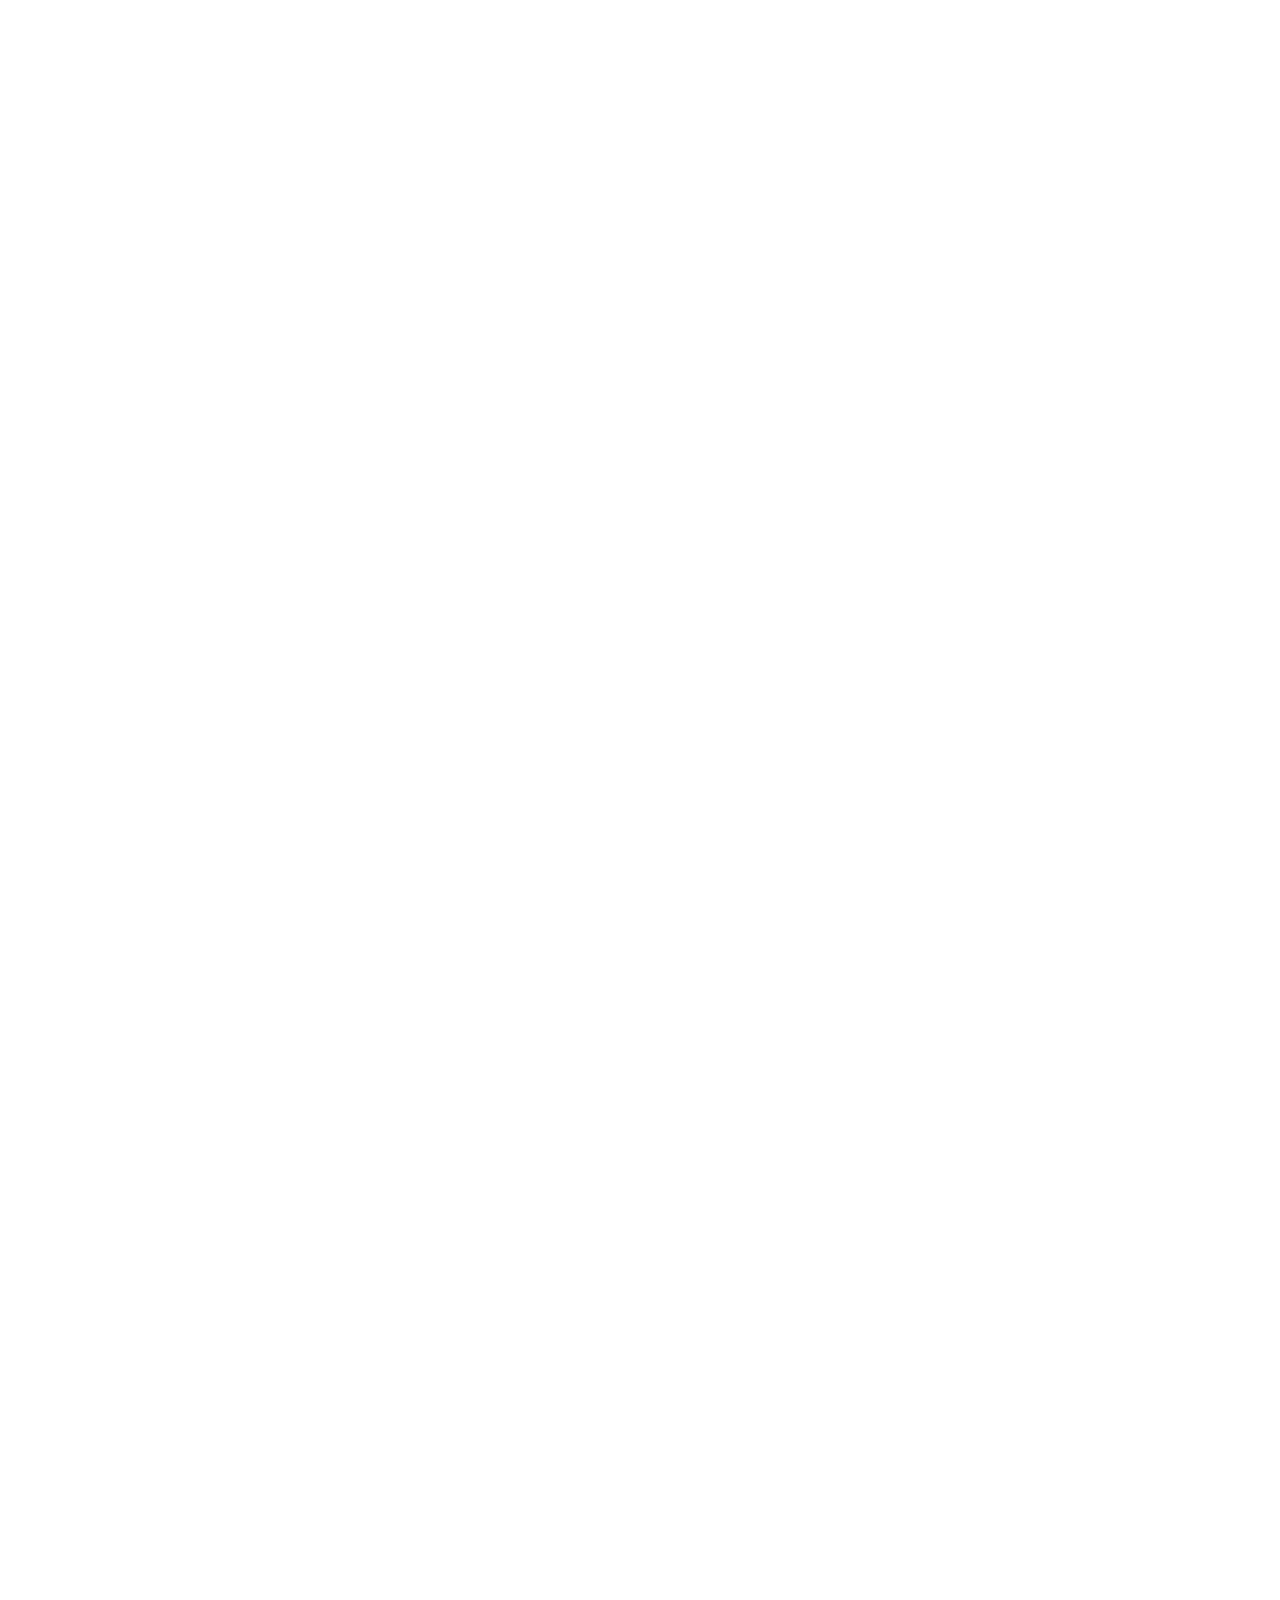
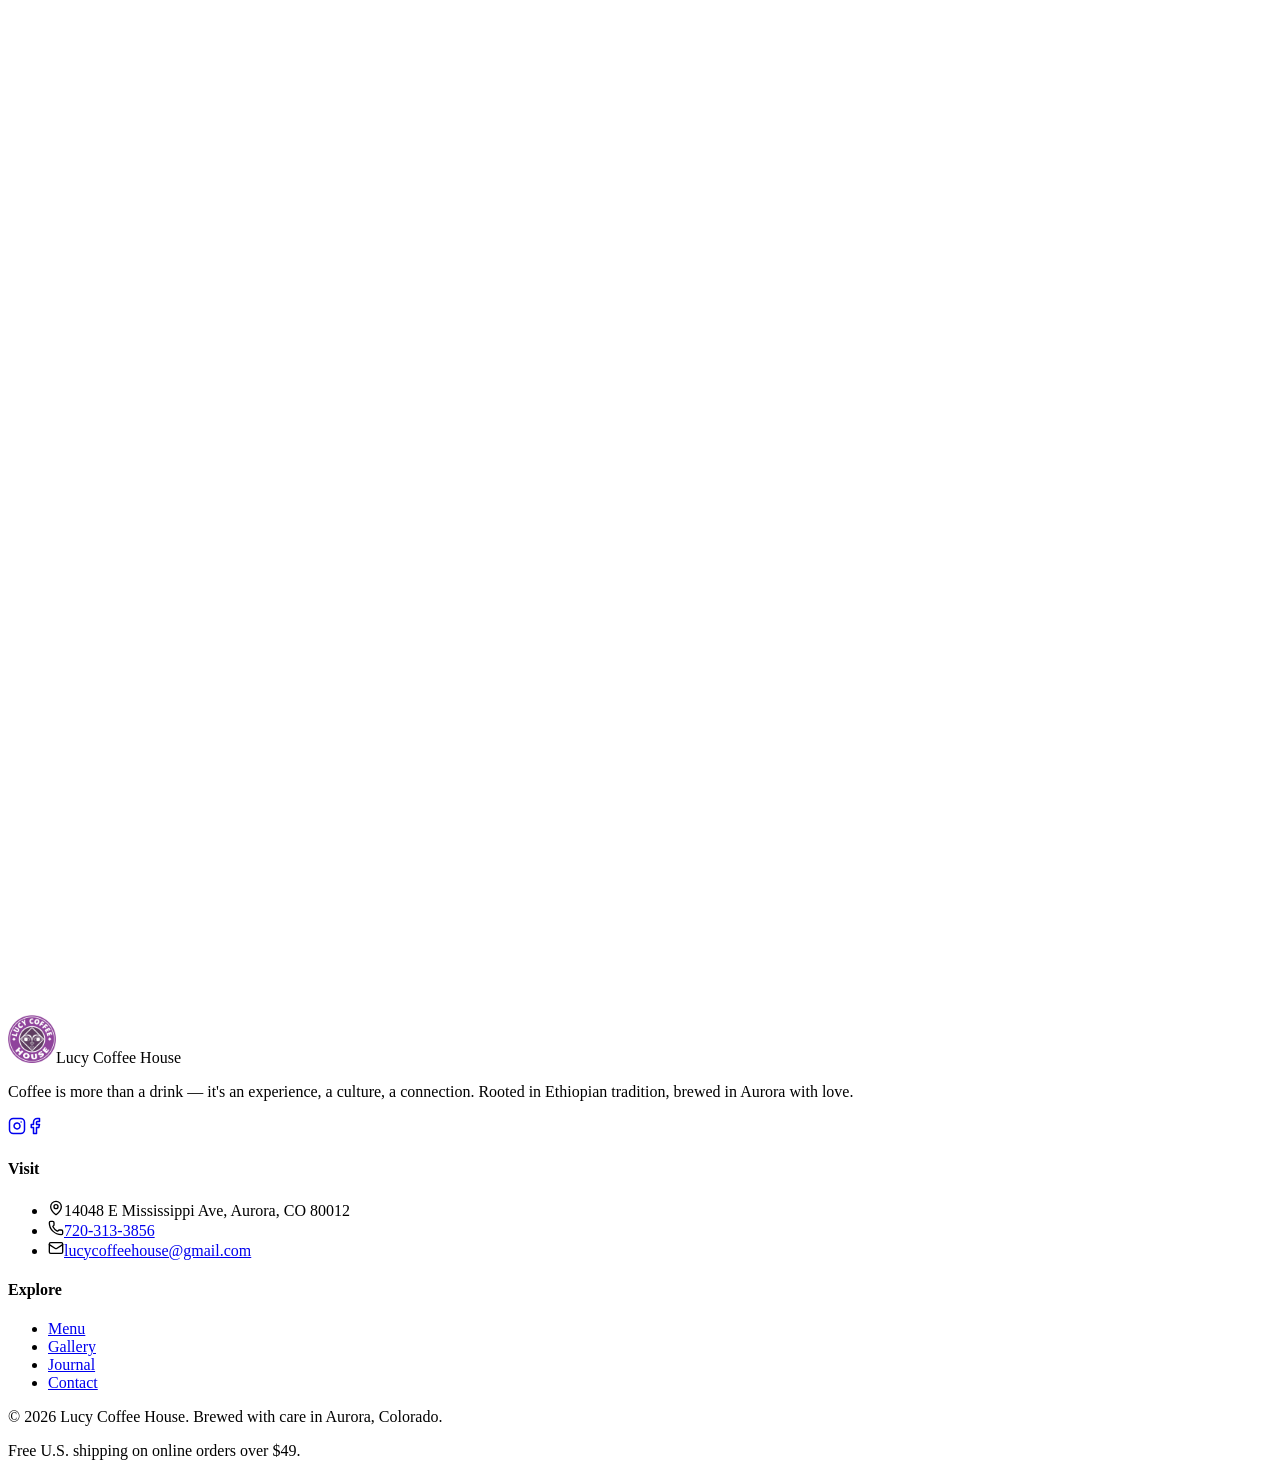
==== blog/index.html @ 86028371 "Publish preview build from site-lucy-coffee-house Co-Authored-By: Claude Opus 5.5 <noreply@anthropic" ====
<!DOCTYPE html><html lang="en"><head><meta charSet="utf-8"/><meta name="viewport" content="width=device-width, initial-scale=1"/><link rel="preload" as="image" href="/__l5e/assets-v1/2adb48ea-e403-4ed8-8b0c-f234fe75a92b/logo.png"/><link rel="stylesheet" href="/lucy-coffee-house/assets/styles-BEQIA7Vg.css" data-precedence="default"/><link rel="stylesheet" href="https://fonts.googleapis.com/css2?family=DM+Sans:opsz,wght@9..40,400;9..40,500;9..40,600;9..40,700&amp;family=Playfair+Display:ital,wght@0,400..800;1,400..800&amp;display=swap" data-precedence="default"/><title>Lucy Coffee House — Ethiopian Coffee in Aurora, Colorado</title><meta name="description" content="A cozy specialty coffee house in Aurora, CO. Ethiopian Yirgacheffe pour-overs, breakfast, brunch, and community — every visit should feel like coming home."/><meta name="author" content="Lucy Coffee House"/><meta property="og:title" content="Lucy Coffee House — Ethiopian Coffee in Aurora, Colorado"/><meta property="og:description" content="Cozy specialty coffee, Ethiopian Yirgacheffe pour-overs, and warm hospitality in Aurora, CO."/><meta property="og:type" content="website"/><meta property="og:site_name" content="Lucy Coffee House"/><meta name="twitter:card" content="summary_large_image"/><link rel="modulepreload" href="/lucy-coffee-house/assets/index-CuXTcabG.js"/><link rel="modulepreload" href="/lucy-coffee-house/assets/link-BsIXhWYS.js"/><link rel="modulepreload" href="/lucy-coffee-house/assets/blog-hy-RX69C.js"/><link rel="modulepreload" href="/lucy-coffee-house/assets/Footer-DQLb2DSF.js"/><link rel="modulepreload" href="/lucy-coffee-house/assets/arrow-up-right-0L03gIgn.js"/><link rel="modulepreload" href="/lucy-coffee-house/assets/Reveal-COaM-w7t.js"/><link rel="icon" type="image/png" href="/favicon.png"/><link rel="preconnect" href="https://fonts.googleapis.com"/><link rel="preconnect" href="https://fonts.gstatic.com" crossorigin="anonymous"/></head><body><!--$--><header class="fixed inset-x-0 top-0 z-50 transition-all duration-500 bg-transparent" style="opacity:0;transform:translateY(-30px)"><div class="mx-auto flex max-w-7xl items-center justify-between px-5 py-4 md:px-8 md:py-5"><a class="group flex items-center gap-3" href="/lucy-coffee-house/"><img src="/__l5e/assets-v1/2adb48ea-e403-4ed8-8b0c-f234fe75a92b/logo.png" alt="Lucy Coffee House" width="44" height="44" class="h-10 w-10 md:h-11 md:w-11 object-contain"/><span class="font-serif text-lg md:text-xl leading-none tracking-tight transition-colors text-cream drop-shadow-md">Lucy Coffee House</span></a><nav class="hidden md:flex items-center gap-1"><a class="relative px-4 py-2 text-sm font-medium tracking-wide transition-colors rounded-full text-cream/90 hover:text-cream" href="/lucy-coffee-house/">Home</a><a class="relative px-4 py-2 text-sm font-medium tracking-wide transition-colors rounded-full text-cream/90 hover:text-cream" href="/lucy-coffee-house/menu">Menu</a><a class="relative px-4 py-2 text-sm font-medium tracking-wide transition-colors rounded-full text-cream/90 hover:text-cream" href="/lucy-coffee-house/gallery">Gallery</a><a class="relative px-4 py-2 text-sm font-medium tracking-wide transition-colors rounded-full text-cream/90 hover:text-cream text-plum" href="/lucy-coffee-house/blog" data-status="active" aria-current="page">Journal</a><a class="relative px-4 py-2 text-sm font-medium tracking-wide transition-colors rounded-full text-cream/90 hover:text-cream" href="/lucy-coffee-house/#visit">Visit</a><a href="#visit" class="ml-2 rounded-full bg-plum px-5 py-2.5 text-sm font-semibold text-primary-foreground shadow-plum transition-all hover:-translate-y-0.5 hover:bg-plum-deep">Visit Us</a></nav><button class="md:hidden rounded-full p-2 transition-colors text-cream" aria-label="Toggle menu"><svg xmlns="http://www.w3.org/2000/svg" width="22" height="22" viewBox="0 0 24 24" fill="none" stroke="currentColor" stroke-width="2" stroke-linecap="round" stroke-linejoin="round" class="lucide lucide-menu" aria-hidden="true"><path d="M4 5h16"></path><path d="M4 12h16"></path><path d="M4 19h16"></path></svg></button></div></header><main class="bg-cream pt-32 pb-24"><section class="mx-auto max-w-4xl px-6 md:px-8 text-center"><div style="opacity:0;transform:translateY(32px)"><p class="mb-4 text-xs font-medium uppercase tracking-[0.3em] text-plum">The journal</p><h1 class="font-serif text-5xl leading-[1.05] text-espresso sm:text-6xl md:text-7xl text-balance">Stories from <em class="text-plum">the bar.</em></h1><p class="mt-6 text-lg leading-relaxed text-muted-foreground">Notes on coffee, community, and the small rituals that make a morning matter.</p></div></section><div class="mx-auto mt-16 grid max-w-6xl gap-8 px-6 md:grid-cols-2 md:px-8"><article class="group overflow-hidden rounded-2xl border border-border/60 bg-card shadow-[0_2px_20px_-8px_rgba(60,30,10,0.15)] transition-shadow hover:shadow-warm" style="opacity:0;transform:translateY(24px)"><a class="block" href="/lucy-coffee-house/blog/why-aurora-locals-love-lucy"><div class="aspect-[16/10] overflow-hidden"><img src="/__l5e/assets-v1/39ff2fa6-4627-423f-b097-451a6dfdb4ae/gallery-7.jpg" alt="" loading="lazy" class="h-full w-full object-cover transition-transform duration-[1200ms] ease-out group-hover:scale-110"/></div><div class="p-7"><div class="flex items-center gap-3 text-xs uppercase tracking-[0.2em] text-muted-foreground"><span>July 12, 2026</span><span class="h-1 w-1 rounded-full bg-plum"></span><span>4 min read</span></div><h2 class="mt-4 font-serif text-2xl text-espresso md:text-3xl">Why Aurora Locals Love Lucy Coffee House</h2><p class="mt-3 text-sm leading-relaxed text-muted-foreground">A little corner of Mississippi Avenue that somehow feels like everyone&#x27;s second home.</p><span class="mt-5 inline-flex items-center gap-1.5 text-sm font-semibold text-plum">Read the story<svg xmlns="http://www.w3.org/2000/svg" width="14" height="14" viewBox="0 0 24 24" fill="none" stroke="currentColor" stroke-width="2" stroke-linecap="round" stroke-linejoin="round" class="lucide lucide-arrow-up-right transition-transform group-hover:-translate-y-0.5 group-hover:translate-x-0.5" aria-hidden="true"><path d="M7 7h10v10"></path><path d="M7 17 17 7"></path></svg></span></div></a></article><article class="group overflow-hidden rounded-2xl border border-border/60 bg-card shadow-[0_2px_20px_-8px_rgba(60,30,10,0.15)] transition-shadow hover:shadow-warm" style="opacity:0;transform:translateY(24px)"><a class="block" href="/lucy-coffee-house/blog/ethiopian-coffee-ceremony"><div class="aspect-[16/10] overflow-hidden"><img src="/__l5e/assets-v1/59b794ac-dddf-4b2e-a414-04dd65498c3e/gallery-2.jpg" alt="" loading="lazy" class="h-full w-full object-cover transition-transform duration-[1200ms] ease-out group-hover:scale-110"/></div><div class="p-7"><div class="flex items-center gap-3 text-xs uppercase tracking-[0.2em] text-muted-foreground"><span>June 30, 2026</span><span class="h-1 w-1 rounded-full bg-plum"></span><span>6 min read</span></div><h2 class="mt-4 font-serif text-2xl text-espresso md:text-3xl">The Ethiopian Coffee Ceremony — Culture in Every Cup</h2><p class="mt-3 text-sm leading-relaxed text-muted-foreground">How a thousand-year-old ritual still shapes the way we brew, pour, and gather.</p><span class="mt-5 inline-flex items-center gap-1.5 text-sm font-semibold text-plum">Read the story<svg xmlns="http://www.w3.org/2000/svg" width="14" height="14" viewBox="0 0 24 24" fill="none" stroke="currentColor" stroke-width="2" stroke-linecap="round" stroke-linejoin="round" class="lucide lucide-arrow-up-right transition-transform group-hover:-translate-y-0.5 group-hover:translate-x-0.5" aria-hidden="true"><path d="M7 7h10v10"></path><path d="M7 17 17 7"></path></svg></span></div></a></article><article class="group overflow-hidden rounded-2xl border border-border/60 bg-card shadow-[0_2px_20px_-8px_rgba(60,30,10,0.15)] transition-shadow hover:shadow-warm" style="opacity:0;transform:translateY(24px)"><a class="block" href="/lucy-coffee-house/blog/start-your-day-right"><div class="aspect-[16/10] overflow-hidden"><img src="/__l5e/assets-v1/18a31ac7-f45b-4856-89ca-311e0027295a/gallery-4.jpg" alt="" loading="lazy" class="h-full w-full object-cover transition-transform duration-[1200ms] ease-out group-hover:scale-110"/></div><div class="p-7"><div class="flex items-center gap-3 text-xs uppercase tracking-[0.2em] text-muted-foreground"><span>June 18, 2026</span><span class="h-1 w-1 rounded-full bg-plum"></span><span>3 min read</span></div><h2 class="mt-4 font-serif text-2xl text-espresso md:text-3xl">Start Your Day Right — Breakfast &amp; Brunch at Lucy</h2><p class="mt-3 text-sm leading-relaxed text-muted-foreground">From injera bowls to buna pancakes, mornings taste better with a plate that means something.</p><span class="mt-5 inline-flex items-center gap-1.5 text-sm font-semibold text-plum">Read the story<svg xmlns="http://www.w3.org/2000/svg" width="14" height="14" viewBox="0 0 24 24" fill="none" stroke="currentColor" stroke-width="2" stroke-linecap="round" stroke-linejoin="round" class="lucide lucide-arrow-up-right transition-transform group-hover:-translate-y-0.5 group-hover:translate-x-0.5" aria-hidden="true"><path d="M7 7h10v10"></path><path d="M7 17 17 7"></path></svg></span></div></a></article><article class="group overflow-hidden rounded-2xl border border-border/60 bg-card shadow-[0_2px_20px_-8px_rgba(60,30,10,0.15)] transition-shadow hover:shadow-warm" style="opacity:0;transform:translateY(24px)"><a class="block" href="/lucy-coffee-house/blog/work-study-community"><div class="aspect-[16/10] overflow-hidden"><img src="/__l5e/assets-v1/4848b805-c1c4-41dd-95ab-51cc4d4d776a/gallery-1.jpg" alt="" loading="lazy" class="h-full w-full object-cover transition-transform duration-[1200ms] ease-out group-hover:scale-110"/></div><div class="p-7"><div class="flex items-center gap-3 text-xs uppercase tracking-[0.2em] text-muted-foreground"><span>May 27, 2026</span><span class="h-1 w-1 rounded-full bg-plum"></span><span>4 min read</span></div><h2 class="mt-4 font-serif text-2xl text-espresso md:text-3xl">Your Perfect Spot for Work, Study, and Community</h2><p class="mt-3 text-sm leading-relaxed text-muted-foreground">Fast Wi-Fi, warm outlets, and a room that actually wants you to stay awhile.</p><span class="mt-5 inline-flex items-center gap-1.5 text-sm font-semibold text-plum">Read the story<svg xmlns="http://www.w3.org/2000/svg" width="14" height="14" viewBox="0 0 24 24" fill="none" stroke="currentColor" stroke-width="2" stroke-linecap="round" stroke-linejoin="round" class="lucide lucide-arrow-up-right transition-transform group-hover:-translate-y-0.5 group-hover:translate-x-0.5" aria-hidden="true"><path d="M7 7h10v10"></path><path d="M7 17 17 7"></path></svg></span></div></a></article></div></main><footer class="grain relative bg-charcoal text-cream/80"><div class="mx-auto grid max-w-7xl gap-10 px-6 py-16 md:grid-cols-4 md:px-8 md:py-20"><div class="md:col-span-2"><div class="flex items-center gap-3"><img src="/__l5e/assets-v1/2adb48ea-e403-4ed8-8b0c-f234fe75a92b/logo.png" alt="" width="48" height="48" class="h-12 w-12 object-contain invert-[0.05] brightness-125"/><span class="font-serif text-2xl text-cream">Lucy Coffee House</span></div><p class="mt-5 max-w-md text-pretty text-sm leading-relaxed text-cream/60">Coffee is more than a drink — it&#x27;s an experience, a culture, a connection. Rooted in Ethiopian tradition, brewed in Aurora with love.</p><div class="mt-6 flex gap-3"><a href="#" aria-label="Instagram" class="rounded-full border border-cream/15 p-2.5 transition hover:border-plum hover:text-plum hover:-translate-y-0.5"><svg xmlns="http://www.w3.org/2000/svg" width="18" height="18" viewBox="0 0 24 24" fill="none" stroke="currentColor" stroke-width="2" stroke-linecap="round" stroke-linejoin="round" class="lucide lucide-instagram" aria-hidden="true"><rect width="20" height="20" x="2" y="2" rx="5" ry="5"></rect><path d="M16 11.37A4 4 0 1 1 12.63 8 4 4 0 0 1 16 11.37z"></path><line x1="17.5" x2="17.51" y1="6.5" y2="6.5"></line></svg></a><a href="#" aria-label="Facebook" class="rounded-full border border-cream/15 p-2.5 transition hover:border-plum hover:text-plum hover:-translate-y-0.5"><svg xmlns="http://www.w3.org/2000/svg" width="18" height="18" viewBox="0 0 24 24" fill="none" stroke="currentColor" stroke-width="2" stroke-linecap="round" stroke-linejoin="round" class="lucide lucide-facebook" aria-hidden="true"><path d="M18 2h-3a5 5 0 0 0-5 5v3H7v4h3v8h4v-8h3l1-4h-4V7a1 1 0 0 1 1-1h3z"></path></svg></a></div></div><div><h4 class="font-serif text-lg text-cream">Visit</h4><ul class="mt-4 space-y-3 text-sm"><li class="flex gap-2.5"><svg xmlns="http://www.w3.org/2000/svg" width="16" height="16" viewBox="0 0 24 24" fill="none" stroke="currentColor" stroke-width="2" stroke-linecap="round" stroke-linejoin="round" class="lucide lucide-map-pin mt-0.5 shrink-0 text-plum" aria-hidden="true"><path d="M20 10c0 4.993-5.539 10.193-7.399 11.799a1 1 0 0 1-1.202 0C9.539 20.193 4 14.993 4 10a8 8 0 0 1 16 0"></path><circle cx="12" cy="10" r="3"></circle></svg><span>14048 E Mississippi Ave, Aurora, CO 80012</span></li><li class="flex gap-2.5"><svg xmlns="http://www.w3.org/2000/svg" width="16" height="16" viewBox="0 0 24 24" fill="none" stroke="currentColor" stroke-width="2" stroke-linecap="round" stroke-linejoin="round" class="lucide lucide-phone mt-0.5 shrink-0 text-plum" aria-hidden="true"><path d="M13.832 16.568a1 1 0 0 0 1.213-.303l.355-.465A2 2 0 0 1 17 15h3a2 2 0 0 1 2 2v3a2 2 0 0 1-2 2A18 18 0 0 1 2 4a2 2 0 0 1 2-2h3a2 2 0 0 1 2 2v3a2 2 0 0 1-.8 1.6l-.468.351a1 1 0 0 0-.292 1.233 14 14 0 0 0 6.392 6.384"></path></svg><a href="tel:+17203133856" class="hover:text-cream">720-313-3856</a></li><li class="flex gap-2.5"><svg xmlns="http://www.w3.org/2000/svg" width="16" height="16" viewBox="0 0 24 24" fill="none" stroke="currentColor" stroke-width="2" stroke-linecap="round" stroke-linejoin="round" class="lucide lucide-mail mt-0.5 shrink-0 text-plum" aria-hidden="true"><path d="m22 7-8.991 5.727a2 2 0 0 1-2.009 0L2 7"></path><rect x="2" y="4" width="20" height="16" rx="2"></rect></svg><a href="mailto:lucycoffeehouse@gmail.com" class="hover:text-cream">lucycoffeehouse@gmail.com</a></li></ul></div><div><h4 class="font-serif text-lg text-cream">Explore</h4><ul class="mt-4 space-y-2.5 text-sm"><li><a class="hover:text-cream" href="/lucy-coffee-house/menu">Menu</a></li><li><a class="hover:text-cream" href="/lucy-coffee-house/gallery">Gallery</a></li><li><a class="hover:text-cream active" href="/lucy-coffee-house/blog" data-status="active" aria-current="page">Journal</a></li><li><a href="#visit" class="hover:text-cream">Contact</a></li></ul></div></div><div class="border-t border-cream/10"><div class="mx-auto flex max-w-7xl flex-col items-start justify-between gap-2 px-6 py-6 text-xs text-cream/50 md:flex-row md:items-center md:px-8"><p>© <!-- -->2026<!-- --> Lucy Coffee House. Brewed with care in Aurora, Colorado.</p><p>Free U.S. shipping on online orders over $49.</p></div></div></footer><script>(function(a,f){let l;try{l=JSON.parse(sessionStorage.getItem(a)||"{}")}catch{return}const n=l?.[f||history.state?.__TSR_key];let c=!1;for(const t in n){const e=n[t],o=e?.scrollX,s=e?.scrollY;if(Number.isFinite(o)&&Number.isFinite(s)){if(t==="window")scrollTo(o,s),c=!0;else if(t)try{const r=document.querySelector(t);r&&(r.scrollLeft=o,r.scrollTop=s)}catch{}}}if(c)return;const i=location.hash.slice(1);if(i){const t=history.state?.__hashScrollIntoViewOptions??!0;if(t){const e=document.getElementById(i);e&&e.scrollIntoView(t)}return}scrollTo(0,0)})("tsr-scroll-restoration-v1_3");document.currentScript.remove()</script><!--/$--><script data-tsr-stream-part="">(self.$R=self.$R||{})["tsr"]=[];self.$_TSR={h(){this.hydrated=!0,this.c()},e(){this.streamEnded=!0,this.c()},c(){this.hydrated&&this.streamEnded&&(delete self.$_TSR,delete self.$R.tsr)},p(e){this.initialized?e():this.buffer.push(e)},buffer:[]};$_TSR.router=($R=>$R[0]={manifest:$R[1]={routes:$R[2]={__root__:$R[3]={preloads:$R[4]=["/lucy-coffee-house/assets/index-CuXTcabG.js","/lucy-coffee-house/assets/link-BsIXhWYS.js"],scripts:$R[5]=[$R[6]={attrs:$R[7]={type:"module",async:!0,src:"/lucy-coffee-house/assets/index-CuXTcabG.js"}}]},"/blog":$R[8]={preloads:$R[9]=["/lucy-coffee-house/assets/blog-hy-RX69C.js","/lucy-coffee-house/assets/Footer-DQLb2DSF.js","/lucy-coffee-house/assets/arrow-up-right-0L03gIgn.js","/lucy-coffee-house/assets/Reveal-COaM-w7t.js"]}}},matches:$R[10]=[$R[11]={i:"__root__ ",u:1791234694110,s:"success",ssr:!0},$R[12]={i:" blog blog",u:1791234694110,s:"success",ssr:!0}]})($R["tsr"]);$_TSR.e();{let s=document.currentScript,p;while((p=s.previousElementSibling)&&p.hasAttribute('data-tsr-stream-part'))p.remove();s.remove()}</script><script type="module" async="" src="/lucy-coffee-house/assets/index-CuXTcabG.js"></script><script>document.currentScript.remove();/*$tsr-stream-boundary*/</script></body></html>
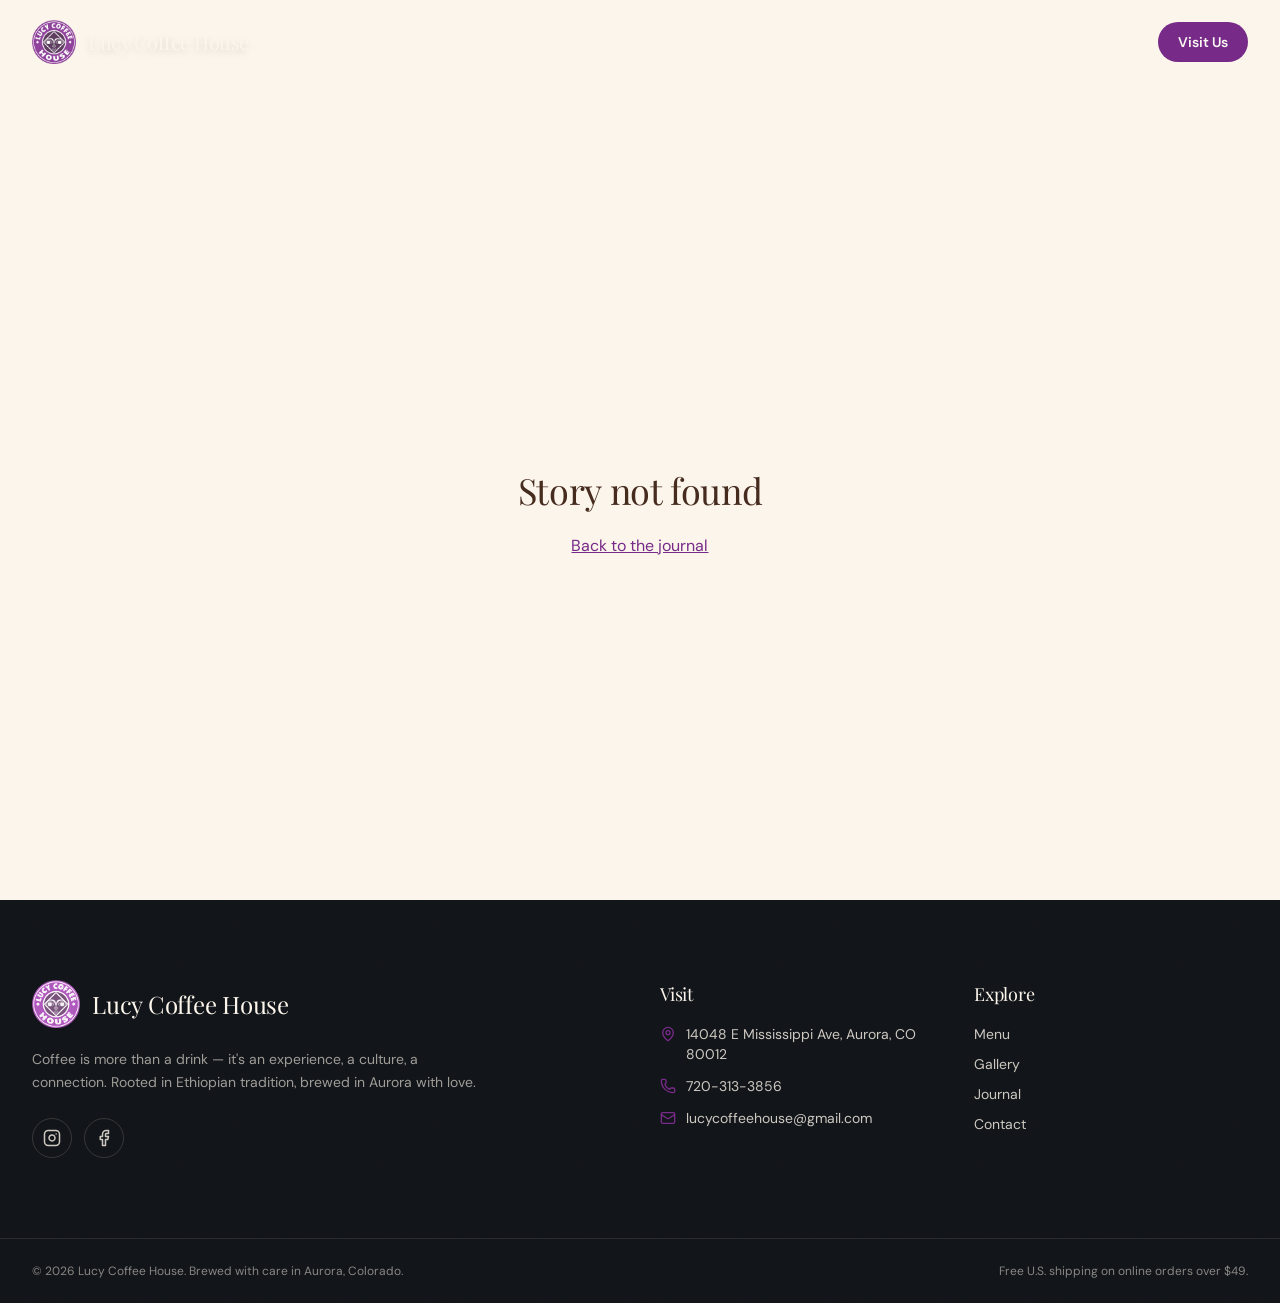
==== commit d170bb3d: "Deploy compressed video, posters and client-side size selection Background clips now ship at two siz" ====
--- a/blog/index.html
+++ b/blog/index.html
@@ -1 +1 @@
-<!DOCTYPE html><html lang="en"><head><meta charSet="utf-8"/><meta name="viewport" content="width=device-width, initial-scale=1"/><link rel="preload" as="image" href="/__l5e/assets-v1/2adb48ea-e403-4ed8-8b0c-f234fe75a92b/logo.png"/><link rel="stylesheet" href="/lucy-coffee-house/assets/styles-BEQIA7Vg.css" data-precedence="default"/><link rel="stylesheet" href="https://fonts.googleapis.com/css2?family=DM+Sans:opsz,wght@9..40,400;9..40,500;9..40,600;9..40,700&amp;family=Playfair+Display:ital,wght@0,400..800;1,400..800&amp;display=swap" data-precedence="default"/><title>Lucy Coffee House — Ethiopian Coffee in Aurora, Colorado</title><meta name="description" content="A cozy specialty coffee house in Aurora, CO. Ethiopian Yirgacheffe pour-overs, breakfast, brunch, and community — every visit should feel like coming home."/><meta name="author" content="Lucy Coffee House"/><meta property="og:title" content="Lucy Coffee House — Ethiopian Coffee in Aurora, Colorado"/><meta property="og:description" content="Cozy specialty coffee, Ethiopian Yirgacheffe pour-overs, and warm hospitality in Aurora, CO."/><meta property="og:type" content="website"/><meta property="og:site_name" content="Lucy Coffee House"/><meta name="twitter:card" content="summary_large_image"/><link rel="modulepreload" href="/lucy-coffee-house/assets/index-CuXTcabG.js"/><link rel="modulepreload" href="/lucy-coffee-house/assets/link-BsIXhWYS.js"/><link rel="modulepreload" href="/lucy-coffee-house/assets/blog-hy-RX69C.js"/><link rel="modulepreload" href="/lucy-coffee-house/assets/Footer-DQLb2DSF.js"/><link rel="modulepreload" href="/lucy-coffee-house/assets/arrow-up-right-0L03gIgn.js"/><link rel="modulepreload" href="/lucy-coffee-house/assets/Reveal-COaM-w7t.js"/><link rel="icon" type="image/png" href="/favicon.png"/><link rel="preconnect" href="https://fonts.googleapis.com"/><link rel="preconnect" href="https://fonts.gstatic.com" crossorigin="anonymous"/></head><body><!--$--><header class="fixed inset-x-0 top-0 z-50 transition-all duration-500 bg-transparent" style="opacity:0;transform:translateY(-30px)"><div class="mx-auto flex max-w-7xl items-center justify-between px-5 py-4 md:px-8 md:py-5"><a class="group flex items-center gap-3" href="/lucy-coffee-house/"><img src="/__l5e/assets-v1/2adb48ea-e403-4ed8-8b0c-f234fe75a92b/logo.png" alt="Lucy Coffee House" width="44" height="44" class="h-10 w-10 md:h-11 md:w-11 object-contain"/><span class="font-serif text-lg md:text-xl leading-none tracking-tight transition-colors text-cream drop-shadow-md">Lucy Coffee House</span></a><nav class="hidden md:flex items-center gap-1"><a class="relative px-4 py-2 text-sm font-medium tracking-wide transition-colors rounded-full text-cream/90 hover:text-cream" href="/lucy-coffee-house/">Home</a><a class="relative px-4 py-2 text-sm font-medium tracking-wide transition-colors rounded-full text-cream/90 hover:text-cream" href="/lucy-coffee-house/menu">Menu</a><a class="relative px-4 py-2 text-sm font-medium tracking-wide transition-colors rounded-full text-cream/90 hover:text-cream" href="/lucy-coffee-house/gallery">Gallery</a><a class="relative px-4 py-2 text-sm font-medium tracking-wide transition-colors rounded-full text-cream/90 hover:text-cream text-plum" href="/lucy-coffee-house/blog" data-status="active" aria-current="page">Journal</a><a class="relative px-4 py-2 text-sm font-medium tracking-wide transition-colors rounded-full text-cream/90 hover:text-cream" href="/lucy-coffee-house/#visit">Visit</a><a href="#visit" class="ml-2 rounded-full bg-plum px-5 py-2.5 text-sm font-semibold text-primary-foreground shadow-plum transition-all hover:-translate-y-0.5 hover:bg-plum-deep">Visit Us</a></nav><button class="md:hidden rounded-full p-2 transition-colors text-cream" aria-label="Toggle menu"><svg xmlns="http://www.w3.org/2000/svg" width="22" height="22" viewBox="0 0 24 24" fill="none" stroke="currentColor" stroke-width="2" stroke-linecap="round" stroke-linejoin="round" class="lucide lucide-menu" aria-hidden="true"><path d="M4 5h16"></path><path d="M4 12h16"></path><path d="M4 19h16"></path></svg></button></div></header><main class="bg-cream pt-32 pb-24"><section class="mx-auto max-w-4xl px-6 md:px-8 text-center"><div style="opacity:0;transform:translateY(32px)"><p class="mb-4 text-xs font-medium uppercase tracking-[0.3em] text-plum">The journal</p><h1 class="font-serif text-5xl leading-[1.05] text-espresso sm:text-6xl md:text-7xl text-balance">Stories from <em class="text-plum">the bar.</em></h1><p class="mt-6 text-lg leading-relaxed text-muted-foreground">Notes on coffee, community, and the small rituals that make a morning matter.</p></div></section><div class="mx-auto mt-16 grid max-w-6xl gap-8 px-6 md:grid-cols-2 md:px-8"><article class="group overflow-hidden rounded-2xl border border-border/60 bg-card shadow-[0_2px_20px_-8px_rgba(60,30,10,0.15)] transition-shadow hover:shadow-warm" style="opacity:0;transform:translateY(24px)"><a class="block" href="/lucy-coffee-house/blog/why-aurora-locals-love-lucy"><div class="aspect-[16/10] overflow-hidden"><img src="/__l5e/assets-v1/39ff2fa6-4627-423f-b097-451a6dfdb4ae/gallery-7.jpg" alt="" loading="lazy" class="h-full w-full object-cover transition-transform duration-[1200ms] ease-out group-hover:scale-110"/></div><div class="p-7"><div class="flex items-center gap-3 text-xs uppercase tracking-[0.2em] text-muted-foreground"><span>July 12, 2026</span><span class="h-1 w-1 rounded-full bg-plum"></span><span>4 min read</span></div><h2 class="mt-4 font-serif text-2xl text-espresso md:text-3xl">Why Aurora Locals Love Lucy Coffee House</h2><p class="mt-3 text-sm leading-relaxed text-muted-foreground">A little corner of Mississippi Avenue that somehow feels like everyone&#x27;s second home.</p><span class="mt-5 inline-flex items-center gap-1.5 text-sm font-semibold text-plum">Read the story<svg xmlns="http://www.w3.org/2000/svg" width="14" height="14" viewBox="0 0 24 24" fill="none" stroke="currentColor" stroke-width="2" stroke-linecap="round" stroke-linejoin="round" class="lucide lucide-arrow-up-right transition-transform group-hover:-translate-y-0.5 group-hover:translate-x-0.5" aria-hidden="true"><path d="M7 7h10v10"></path><path d="M7 17 17 7"></path></svg></span></div></a></article><article class="group overflow-hidden rounded-2xl border border-border/60 bg-card shadow-[0_2px_20px_-8px_rgba(60,30,10,0.15)] transition-shadow hover:shadow-warm" style="opacity:0;transform:translateY(24px)"><a class="block" href="/lucy-coffee-house/blog/ethiopian-coffee-ceremony"><div class="aspect-[16/10] overflow-hidden"><img src="/__l5e/assets-v1/59b794ac-dddf-4b2e-a414-04dd65498c3e/gallery-2.jpg" alt="" loading="lazy" class="h-full w-full object-cover transition-transform duration-[1200ms] ease-out group-hover:scale-110"/></div><div class="p-7"><div class="flex items-center gap-3 text-xs uppercase tracking-[0.2em] text-muted-foreground"><span>June 30, 2026</span><span class="h-1 w-1 rounded-full bg-plum"></span><span>6 min read</span></div><h2 class="mt-4 font-serif text-2xl text-espresso md:text-3xl">The Ethiopian Coffee Ceremony — Culture in Every Cup</h2><p class="mt-3 text-sm leading-relaxed text-muted-foreground">How a thousand-year-old ritual still shapes the way we brew, pour, and gather.</p><span class="mt-5 inline-flex items-center gap-1.5 text-sm font-semibold text-plum">Read the story<svg xmlns="http://www.w3.org/2000/svg" width="14" height="14" viewBox="0 0 24 24" fill="none" stroke="currentColor" stroke-width="2" stroke-linecap="round" stroke-linejoin="round" class="lucide lucide-arrow-up-right transition-transform group-hover:-translate-y-0.5 group-hover:translate-x-0.5" aria-hidden="true"><path d="M7 7h10v10"></path><path d="M7 17 17 7"></path></svg></span></div></a></article><article class="group overflow-hidden rounded-2xl border border-border/60 bg-card shadow-[0_2px_20px_-8px_rgba(60,30,10,0.15)] transition-shadow hover:shadow-warm" style="opacity:0;transform:translateY(24px)"><a class="block" href="/lucy-coffee-house/blog/start-your-day-right"><div class="aspect-[16/10] overflow-hidden"><img src="/__l5e/assets-v1/18a31ac7-f45b-4856-89ca-311e0027295a/gallery-4.jpg" alt="" loading="lazy" class="h-full w-full object-cover transition-transform duration-[1200ms] ease-out group-hover:scale-110"/></div><div class="p-7"><div class="flex items-center gap-3 text-xs uppercase tracking-[0.2em] text-muted-foreground"><span>June 18, 2026</span><span class="h-1 w-1 rounded-full bg-plum"></span><span>3 min read</span></div><h2 class="mt-4 font-serif text-2xl text-espresso md:text-3xl">Start Your Day Right — Breakfast &amp; Brunch at Lucy</h2><p class="mt-3 text-sm leading-relaxed text-muted-foreground">From injera bowls to buna pancakes, mornings taste better with a plate that means something.</p><span class="mt-5 inline-flex items-center gap-1.5 text-sm font-semibold text-plum">Read the story<svg xmlns="http://www.w3.org/2000/svg" width="14" height="14" viewBox="0 0 24 24" fill="none" stroke="currentColor" stroke-width="2" stroke-linecap="round" stroke-linejoin="round" class="lucide lucide-arrow-up-right transition-transform group-hover:-translate-y-0.5 group-hover:translate-x-0.5" aria-hidden="true"><path d="M7 7h10v10"></path><path d="M7 17 17 7"></path></svg></span></div></a></article><article class="group overflow-hidden rounded-2xl border border-border/60 bg-card shadow-[0_2px_20px_-8px_rgba(60,30,10,0.15)] transition-shadow hover:shadow-warm" style="opacity:0;transform:translateY(24px)"><a class="block" href="/lucy-coffee-house/blog/work-study-community"><div class="aspect-[16/10] overflow-hidden"><img src="/__l5e/assets-v1/4848b805-c1c4-41dd-95ab-51cc4d4d776a/gallery-1.jpg" alt="" loading="lazy" class="h-full w-full object-cover transition-transform duration-[1200ms] ease-out group-hover:scale-110"/></div><div class="p-7"><div class="flex items-center gap-3 text-xs uppercase tracking-[0.2em] text-muted-foreground"><span>May 27, 2026</span><span class="h-1 w-1 rounded-full bg-plum"></span><span>4 min read</span></div><h2 class="mt-4 font-serif text-2xl text-espresso md:text-3xl">Your Perfect Spot for Work, Study, and Community</h2><p class="mt-3 text-sm leading-relaxed text-muted-foreground">Fast Wi-Fi, warm outlets, and a room that actually wants you to stay awhile.</p><span class="mt-5 inline-flex items-center gap-1.5 text-sm font-semibold text-plum">Read the story<svg xmlns="http://www.w3.org/2000/svg" width="14" height="14" viewBox="0 0 24 24" fill="none" stroke="currentColor" stroke-width="2" stroke-linecap="round" stroke-linejoin="round" class="lucide lucide-arrow-up-right transition-transform group-hover:-translate-y-0.5 group-hover:translate-x-0.5" aria-hidden="true"><path d="M7 7h10v10"></path><path d="M7 17 17 7"></path></svg></span></div></a></article></div></main><footer class="grain relative bg-charcoal text-cream/80"><div class="mx-auto grid max-w-7xl gap-10 px-6 py-16 md:grid-cols-4 md:px-8 md:py-20"><div class="md:col-span-2"><div class="flex items-center gap-3"><img src="/__l5e/assets-v1/2adb48ea-e403-4ed8-8b0c-f234fe75a92b/logo.png" alt="" width="48" height="48" class="h-12 w-12 object-contain invert-[0.05] brightness-125"/><span class="font-serif text-2xl text-cream">Lucy Coffee House</span></div><p class="mt-5 max-w-md text-pretty text-sm leading-relaxed text-cream/60">Coffee is more than a drink — it&#x27;s an experience, a culture, a connection. Rooted in Ethiopian tradition, brewed in Aurora with love.</p><div class="mt-6 flex gap-3"><a href="#" aria-label="Instagram" class="rounded-full border border-cream/15 p-2.5 transition hover:border-plum hover:text-plum hover:-translate-y-0.5"><svg xmlns="http://www.w3.org/2000/svg" width="18" height="18" viewBox="0 0 24 24" fill="none" stroke="currentColor" stroke-width="2" stroke-linecap="round" stroke-linejoin="round" class="lucide lucide-instagram" aria-hidden="true"><rect width="20" height="20" x="2" y="2" rx="5" ry="5"></rect><path d="M16 11.37A4 4 0 1 1 12.63 8 4 4 0 0 1 16 11.37z"></path><line x1="17.5" x2="17.51" y1="6.5" y2="6.5"></line></svg></a><a href="#" aria-label="Facebook" class="rounded-full border border-cream/15 p-2.5 transition hover:border-plum hover:text-plum hover:-translate-y-0.5"><svg xmlns="http://www.w3.org/2000/svg" width="18" height="18" viewBox="0 0 24 24" fill="none" stroke="currentColor" stroke-width="2" stroke-linecap="round" stroke-linejoin="round" class="lucide lucide-facebook" aria-hidden="true"><path d="M18 2h-3a5 5 0 0 0-5 5v3H7v4h3v8h4v-8h3l1-4h-4V7a1 1 0 0 1 1-1h3z"></path></svg></a></div></div><div><h4 class="font-serif text-lg text-cream">Visit</h4><ul class="mt-4 space-y-3 text-sm"><li class="flex gap-2.5"><svg xmlns="http://www.w3.org/2000/svg" width="16" height="16" viewBox="0 0 24 24" fill="none" stroke="currentColor" stroke-width="2" stroke-linecap="round" stroke-linejoin="round" class="lucide lucide-map-pin mt-0.5 shrink-0 text-plum" aria-hidden="true"><path d="M20 10c0 4.993-5.539 10.193-7.399 11.799a1 1 0 0 1-1.202 0C9.539 20.193 4 14.993 4 10a8 8 0 0 1 16 0"></path><circle cx="12" cy="10" r="3"></circle></svg><span>14048 E Mississippi Ave, Aurora, CO 80012</span></li><li class="flex gap-2.5"><svg xmlns="http://www.w3.org/2000/svg" width="16" height="16" viewBox="0 0 24 24" fill="none" stroke="currentColor" stroke-width="2" stroke-linecap="round" stroke-linejoin="round" class="lucide lucide-phone mt-0.5 shrink-0 text-plum" aria-hidden="true"><path d="M13.832 16.568a1 1 0 0 0 1.213-.303l.355-.465A2 2 0 0 1 17 15h3a2 2 0 0 1 2 2v3a2 2 0 0 1-2 2A18 18 0 0 1 2 4a2 2 0 0 1 2-2h3a2 2 0 0 1 2 2v3a2 2 0 0 1-.8 1.6l-.468.351a1 1 0 0 0-.292 1.233 14 14 0 0 0 6.392 6.384"></path></svg><a href="tel:+17203133856" class="hover:text-cream">720-313-3856</a></li><li class="flex gap-2.5"><svg xmlns="http://www.w3.org/2000/svg" width="16" height="16" viewBox="0 0 24 24" fill="none" stroke="currentColor" stroke-width="2" stroke-linecap="round" stroke-linejoin="round" class="lucide lucide-mail mt-0.5 shrink-0 text-plum" aria-hidden="true"><path d="m22 7-8.991 5.727a2 2 0 0 1-2.009 0L2 7"></path><rect x="2" y="4" width="20" height="16" rx="2"></rect></svg><a href="mailto:lucycoffeehouse@gmail.com" class="hover:text-cream">lucycoffeehouse@gmail.com</a></li></ul></div><div><h4 class="font-serif text-lg text-cream">Explore</h4><ul class="mt-4 space-y-2.5 text-sm"><li><a class="hover:text-cream" href="/lucy-coffee-house/menu">Menu</a></li><li><a class="hover:text-cream" href="/lucy-coffee-house/gallery">Gallery</a></li><li><a class="hover:text-cream active" href="/lucy-coffee-house/blog" data-status="active" aria-current="page">Journal</a></li><li><a href="#visit" class="hover:text-cream">Contact</a></li></ul></div></div><div class="border-t border-cream/10"><div class="mx-auto flex max-w-7xl flex-col items-start justify-between gap-2 px-6 py-6 text-xs text-cream/50 md:flex-row md:items-center md:px-8"><p>© <!-- -->2026<!-- --> Lucy Coffee House. Brewed with care in Aurora, Colorado.</p><p>Free U.S. shipping on online orders over $49.</p></div></div></footer><script>(function(a,f){let l;try{l=JSON.parse(sessionStorage.getItem(a)||"{}")}catch{return}const n=l?.[f||history.state?.__TSR_key];let c=!1;for(const t in n){const e=n[t],o=e?.scrollX,s=e?.scrollY;if(Number.isFinite(o)&&Number.isFinite(s)){if(t==="window")scrollTo(o,s),c=!0;else if(t)try{const r=document.querySelector(t);r&&(r.scrollLeft=o,r.scrollTop=s)}catch{}}}if(c)return;const i=location.hash.slice(1);if(i){const t=history.state?.__hashScrollIntoViewOptions??!0;if(t){const e=document.getElementById(i);e&&e.scrollIntoView(t)}return}scrollTo(0,0)})("tsr-scroll-restoration-v1_3");document.currentScript.remove()</script><!--/$--><script data-tsr-stream-part="">(self.$R=self.$R||{})["tsr"]=[];self.$_TSR={h(){this.hydrated=!0,this.c()},e(){this.streamEnded=!0,this.c()},c(){this.hydrated&&this.streamEnded&&(delete self.$_TSR,delete self.$R.tsr)},p(e){this.initialized?e():this.buffer.push(e)},buffer:[]};$_TSR.router=($R=>$R[0]={manifest:$R[1]={routes:$R[2]={__root__:$R[3]={preloads:$R[4]=["/lucy-coffee-house/assets/index-CuXTcabG.js","/lucy-coffee-house/assets/link-BsIXhWYS.js"],scripts:$R[5]=[$R[6]={attrs:$R[7]={type:"module",async:!0,src:"/lucy-coffee-house/assets/index-CuXTcabG.js"}}]},"/blog":$R[8]={preloads:$R[9]=["/lucy-coffee-house/assets/blog-hy-RX69C.js","/lucy-coffee-house/assets/Footer-DQLb2DSF.js","/lucy-coffee-house/assets/arrow-up-right-0L03gIgn.js","/lucy-coffee-house/assets/Reveal-COaM-w7t.js"]}}},matches:$R[10]=[$R[11]={i:"__root__ ",u:1791234694110,s:"success",ssr:!0},$R[12]={i:" blog blog",u:1791234694110,s:"success",ssr:!0}]})($R["tsr"]);$_TSR.e();{let s=document.currentScript,p;while((p=s.previousElementSibling)&&p.hasAttribute('data-tsr-stream-part'))p.remove();s.remove()}</script><script type="module" async="" src="/lucy-coffee-house/assets/index-CuXTcabG.js"></script><script>document.currentScript.remove();/*$tsr-stream-boundary*/</script></body></html>+<!DOCTYPE html><html lang="en"><head><meta charSet="utf-8"/><meta name="viewport" content="width=device-width, initial-scale=1"/><link rel="preload" as="image" href="/__l5e/assets-v1/2adb48ea-e403-4ed8-8b0c-f234fe75a92b/logo.png"/><link rel="stylesheet" href="/assets/styles-BFNUk5ru.css" data-precedence="default"/><link rel="stylesheet" href="https://fonts.googleapis.com/css2?family=DM+Sans:opsz,wght@9..40,400;9..40,500;9..40,600;9..40,700&amp;family=Playfair+Display:ital,wght@0,400..800;1,400..800&amp;display=swap" data-precedence="default"/><title>Lucy Coffee House — Ethiopian Coffee in Aurora, Colorado</title><meta name="description" content="A cozy specialty coffee house in Aurora, CO. Ethiopian Yirgacheffe pour-overs, breakfast, brunch, and community — every visit should feel like coming home."/><meta name="author" content="Lucy Coffee House"/><meta property="og:title" content="Lucy Coffee House — Ethiopian Coffee in Aurora, Colorado"/><meta property="og:description" content="Cozy specialty coffee, Ethiopian Yirgacheffe pour-overs, and warm hospitality in Aurora, CO."/><meta property="og:type" content="website"/><meta property="og:site_name" content="Lucy Coffee House"/><meta name="twitter:card" content="summary_large_image"/><link rel="modulepreload" href="/assets/index-CKs_U-jn.js"/><link rel="modulepreload" href="/assets/link-BsIXhWYS.js"/><link rel="modulepreload" href="/assets/blog-23pdfrrP.js"/><link rel="modulepreload" href="/assets/Footer-DQLb2DSF.js"/><link rel="modulepreload" href="/assets/arrow-up-right-0L03gIgn.js"/><link rel="modulepreload" href="/assets/Reveal-COaM-w7t.js"/><link rel="icon" type="image/png" href="/favicon.png"/><link rel="preconnect" href="https://fonts.googleapis.com"/><link rel="preconnect" href="https://fonts.gstatic.com" crossorigin="anonymous"/></head><body><!--$--><header class="fixed inset-x-0 top-0 z-50 transition-all duration-500 bg-transparent" style="opacity:0;transform:translateY(-30px)"><div class="mx-auto flex max-w-7xl items-center justify-between px-5 py-4 md:px-8 md:py-5"><a class="group flex items-center gap-3" href="/"><img src="/__l5e/assets-v1/2adb48ea-e403-4ed8-8b0c-f234fe75a92b/logo.png" alt="Lucy Coffee House" width="44" height="44" class="h-10 w-10 md:h-11 md:w-11 object-contain"/><span class="font-serif text-lg md:text-xl leading-none tracking-tight transition-colors text-cream drop-shadow-md">Lucy Coffee House</span></a><nav class="hidden md:flex items-center gap-1"><a class="relative px-4 py-2 text-sm font-medium tracking-wide transition-colors rounded-full text-cream/90 hover:text-cream" href="/">Home</a><a class="relative px-4 py-2 text-sm font-medium tracking-wide transition-colors rounded-full text-cream/90 hover:text-cream" href="/menu">Menu</a><a class="relative px-4 py-2 text-sm font-medium tracking-wide transition-colors rounded-full text-cream/90 hover:text-cream" href="/gallery">Gallery</a><a class="relative px-4 py-2 text-sm font-medium tracking-wide transition-colors rounded-full text-cream/90 hover:text-cream text-plum" href="/blog" data-status="active" aria-current="page">Journal</a><a class="relative px-4 py-2 text-sm font-medium tracking-wide transition-colors rounded-full text-cream/90 hover:text-cream" href="/#visit">Visit</a><a href="#visit" class="ml-2 rounded-full bg-plum px-5 py-2.5 text-sm font-semibold text-primary-foreground shadow-plum transition-all hover:-translate-y-0.5 hover:bg-plum-deep">Visit Us</a></nav><button class="md:hidden rounded-full p-2 transition-colors text-cream" aria-label="Toggle menu"><svg xmlns="http://www.w3.org/2000/svg" width="22" height="22" viewBox="0 0 24 24" fill="none" stroke="currentColor" stroke-width="2" stroke-linecap="round" stroke-linejoin="round" class="lucide lucide-menu" aria-hidden="true"><path d="M4 5h16"></path><path d="M4 12h16"></path><path d="M4 19h16"></path></svg></button></div></header><main class="bg-cream pt-32 pb-24"><section class="mx-auto max-w-4xl px-6 md:px-8 text-center"><div style="opacity:0;transform:translateY(32px)"><p class="mb-4 text-xs font-medium uppercase tracking-[0.3em] text-plum">The journal</p><h1 class="font-serif text-5xl leading-[1.05] text-espresso sm:text-6xl md:text-7xl text-balance">Stories from <em class="text-plum">the bar.</em></h1><p class="mt-6 text-lg leading-relaxed text-muted-foreground">Notes on coffee, community, and the small rituals that make a morning matter.</p></div></section><div class="mx-auto mt-16 grid max-w-6xl gap-8 px-6 md:grid-cols-2 md:px-8"><article class="group overflow-hidden rounded-2xl border border-border/60 bg-card shadow-[0_2px_20px_-8px_rgba(60,30,10,0.15)] transition-shadow hover:shadow-warm" style="opacity:0;transform:translateY(24px)"><a class="block" href="/blog/why-aurora-locals-love-lucy"><div class="aspect-[16/10] overflow-hidden"><img src="/__l5e/assets-v1/39ff2fa6-4627-423f-b097-451a6dfdb4ae/gallery-7.jpg" alt="" loading="lazy" class="h-full w-full object-cover transition-transform duration-[1200ms] ease-out group-hover:scale-110"/></div><div class="p-7"><div class="flex items-center gap-3 text-xs uppercase tracking-[0.2em] text-muted-foreground"><span>July 12, 2026</span><span class="h-1 w-1 rounded-full bg-plum"></span><span>4 min read</span></div><h2 class="mt-4 font-serif text-2xl text-espresso md:text-3xl">Why Aurora Locals Love Lucy Coffee House</h2><p class="mt-3 text-sm leading-relaxed text-muted-foreground">A little corner of Mississippi Avenue that somehow feels like everyone&#x27;s second home.</p><span class="mt-5 inline-flex items-center gap-1.5 text-sm font-semibold text-plum">Read the story<svg xmlns="http://www.w3.org/2000/svg" width="14" height="14" viewBox="0 0 24 24" fill="none" stroke="currentColor" stroke-width="2" stroke-linecap="round" stroke-linejoin="round" class="lucide lucide-arrow-up-right transition-transform group-hover:-translate-y-0.5 group-hover:translate-x-0.5" aria-hidden="true"><path d="M7 7h10v10"></path><path d="M7 17 17 7"></path></svg></span></div></a></article><article class="group overflow-hidden rounded-2xl border border-border/60 bg-card shadow-[0_2px_20px_-8px_rgba(60,30,10,0.15)] transition-shadow hover:shadow-warm" style="opacity:0;transform:translateY(24px)"><a class="block" href="/blog/ethiopian-coffee-ceremony"><div class="aspect-[16/10] overflow-hidden"><img src="/__l5e/assets-v1/59b794ac-dddf-4b2e-a414-04dd65498c3e/gallery-2.jpg" alt="" loading="lazy" class="h-full w-full object-cover transition-transform duration-[1200ms] ease-out group-hover:scale-110"/></div><div class="p-7"><div class="flex items-center gap-3 text-xs uppercase tracking-[0.2em] text-muted-foreground"><span>June 30, 2026</span><span class="h-1 w-1 rounded-full bg-plum"></span><span>6 min read</span></div><h2 class="mt-4 font-serif text-2xl text-espresso md:text-3xl">The Ethiopian Coffee Ceremony — Culture in Every Cup</h2><p class="mt-3 text-sm leading-relaxed text-muted-foreground">How a thousand-year-old ritual still shapes the way we brew, pour, and gather.</p><span class="mt-5 inline-flex items-center gap-1.5 text-sm font-semibold text-plum">Read the story<svg xmlns="http://www.w3.org/2000/svg" width="14" height="14" viewBox="0 0 24 24" fill="none" stroke="currentColor" stroke-width="2" stroke-linecap="round" stroke-linejoin="round" class="lucide lucide-arrow-up-right transition-transform group-hover:-translate-y-0.5 group-hover:translate-x-0.5" aria-hidden="true"><path d="M7 7h10v10"></path><path d="M7 17 17 7"></path></svg></span></div></a></article><article class="group overflow-hidden rounded-2xl border border-border/60 bg-card shadow-[0_2px_20px_-8px_rgba(60,30,10,0.15)] transition-shadow hover:shadow-warm" style="opacity:0;transform:translateY(24px)"><a class="block" href="/blog/start-your-day-right"><div class="aspect-[16/10] overflow-hidden"><img src="/__l5e/assets-v1/18a31ac7-f45b-4856-89ca-311e0027295a/gallery-4.jpg" alt="" loading="lazy" class="h-full w-full object-cover transition-transform duration-[1200ms] ease-out group-hover:scale-110"/></div><div class="p-7"><div class="flex items-center gap-3 text-xs uppercase tracking-[0.2em] text-muted-foreground"><span>June 18, 2026</span><span class="h-1 w-1 rounded-full bg-plum"></span><span>3 min read</span></div><h2 class="mt-4 font-serif text-2xl text-espresso md:text-3xl">Start Your Day Right — Breakfast &amp; Brunch at Lucy</h2><p class="mt-3 text-sm leading-relaxed text-muted-foreground">From injera bowls to buna pancakes, mornings taste better with a plate that means something.</p><span class="mt-5 inline-flex items-center gap-1.5 text-sm font-semibold text-plum">Read the story<svg xmlns="http://www.w3.org/2000/svg" width="14" height="14" viewBox="0 0 24 24" fill="none" stroke="currentColor" stroke-width="2" stroke-linecap="round" stroke-linejoin="round" class="lucide lucide-arrow-up-right transition-transform group-hover:-translate-y-0.5 group-hover:translate-x-0.5" aria-hidden="true"><path d="M7 7h10v10"></path><path d="M7 17 17 7"></path></svg></span></div></a></article><article class="group overflow-hidden rounded-2xl border border-border/60 bg-card shadow-[0_2px_20px_-8px_rgba(60,30,10,0.15)] transition-shadow hover:shadow-warm" style="opacity:0;transform:translateY(24px)"><a class="block" href="/blog/work-study-community"><div class="aspect-[16/10] overflow-hidden"><img src="/__l5e/assets-v1/4848b805-c1c4-41dd-95ab-51cc4d4d776a/gallery-1.jpg" alt="" loading="lazy" class="h-full w-full object-cover transition-transform duration-[1200ms] ease-out group-hover:scale-110"/></div><div class="p-7"><div class="flex items-center gap-3 text-xs uppercase tracking-[0.2em] text-muted-foreground"><span>May 27, 2026</span><span class="h-1 w-1 rounded-full bg-plum"></span><span>4 min read</span></div><h2 class="mt-4 font-serif text-2xl text-espresso md:text-3xl">Your Perfect Spot for Work, Study, and Community</h2><p class="mt-3 text-sm leading-relaxed text-muted-foreground">Fast Wi-Fi, warm outlets, and a room that actually wants you to stay awhile.</p><span class="mt-5 inline-flex items-center gap-1.5 text-sm font-semibold text-plum">Read the story<svg xmlns="http://www.w3.org/2000/svg" width="14" height="14" viewBox="0 0 24 24" fill="none" stroke="currentColor" stroke-width="2" stroke-linecap="round" stroke-linejoin="round" class="lucide lucide-arrow-up-right transition-transform group-hover:-translate-y-0.5 group-hover:translate-x-0.5" aria-hidden="true"><path d="M7 7h10v10"></path><path d="M7 17 17 7"></path></svg></span></div></a></article></div></main><footer class="grain relative bg-charcoal text-cream/80"><div class="mx-auto grid max-w-7xl gap-10 px-6 py-16 md:grid-cols-4 md:px-8 md:py-20"><div class="md:col-span-2"><div class="flex items-center gap-3"><img src="/__l5e/assets-v1/2adb48ea-e403-4ed8-8b0c-f234fe75a92b/logo.png" alt="" width="48" height="48" class="h-12 w-12 object-contain invert-[0.05] brightness-125"/><span class="font-serif text-2xl text-cream">Lucy Coffee House</span></div><p class="mt-5 max-w-md text-pretty text-sm leading-relaxed text-cream/60">Coffee is more than a drink — it&#x27;s an experience, a culture, a connection. Rooted in Ethiopian tradition, brewed in Aurora with love.</p><div class="mt-6 flex gap-3"><a href="#" aria-label="Instagram" class="rounded-full border border-cream/15 p-2.5 transition hover:border-plum hover:text-plum hover:-translate-y-0.5"><svg xmlns="http://www.w3.org/2000/svg" width="18" height="18" viewBox="0 0 24 24" fill="none" stroke="currentColor" stroke-width="2" stroke-linecap="round" stroke-linejoin="round" class="lucide lucide-instagram" aria-hidden="true"><rect width="20" height="20" x="2" y="2" rx="5" ry="5"></rect><path d="M16 11.37A4 4 0 1 1 12.63 8 4 4 0 0 1 16 11.37z"></path><line x1="17.5" x2="17.51" y1="6.5" y2="6.5"></line></svg></a><a href="#" aria-label="Facebook" class="rounded-full border border-cream/15 p-2.5 transition hover:border-plum hover:text-plum hover:-translate-y-0.5"><svg xmlns="http://www.w3.org/2000/svg" width="18" height="18" viewBox="0 0 24 24" fill="none" stroke="currentColor" stroke-width="2" stroke-linecap="round" stroke-linejoin="round" class="lucide lucide-facebook" aria-hidden="true"><path d="M18 2h-3a5 5 0 0 0-5 5v3H7v4h3v8h4v-8h3l1-4h-4V7a1 1 0 0 1 1-1h3z"></path></svg></a></div></div><div><h4 class="font-serif text-lg text-cream">Visit</h4><ul class="mt-4 space-y-3 text-sm"><li class="flex gap-2.5"><svg xmlns="http://www.w3.org/2000/svg" width="16" height="16" viewBox="0 0 24 24" fill="none" stroke="currentColor" stroke-width="2" stroke-linecap="round" stroke-linejoin="round" class="lucide lucide-map-pin mt-0.5 shrink-0 text-plum" aria-hidden="true"><path d="M20 10c0 4.993-5.539 10.193-7.399 11.799a1 1 0 0 1-1.202 0C9.539 20.193 4 14.993 4 10a8 8 0 0 1 16 0"></path><circle cx="12" cy="10" r="3"></circle></svg><span>14048 E Mississippi Ave, Aurora, CO 80012</span></li><li class="flex gap-2.5"><svg xmlns="http://www.w3.org/2000/svg" width="16" height="16" viewBox="0 0 24 24" fill="none" stroke="currentColor" stroke-width="2" stroke-linecap="round" stroke-linejoin="round" class="lucide lucide-phone mt-0.5 shrink-0 text-plum" aria-hidden="true"><path d="M13.832 16.568a1 1 0 0 0 1.213-.303l.355-.465A2 2 0 0 1 17 15h3a2 2 0 0 1 2 2v3a2 2 0 0 1-2 2A18 18 0 0 1 2 4a2 2 0 0 1 2-2h3a2 2 0 0 1 2 2v3a2 2 0 0 1-.8 1.6l-.468.351a1 1 0 0 0-.292 1.233 14 14 0 0 0 6.392 6.384"></path></svg><a href="tel:+17203133856" class="hover:text-cream">720-313-3856</a></li><li class="flex gap-2.5"><svg xmlns="http://www.w3.org/2000/svg" width="16" height="16" viewBox="0 0 24 24" fill="none" stroke="currentColor" stroke-width="2" stroke-linecap="round" stroke-linejoin="round" class="lucide lucide-mail mt-0.5 shrink-0 text-plum" aria-hidden="true"><path d="m22 7-8.991 5.727a2 2 0 0 1-2.009 0L2 7"></path><rect x="2" y="4" width="20" height="16" rx="2"></rect></svg><a href="mailto:lucycoffeehouse@gmail.com" class="hover:text-cream">lucycoffeehouse@gmail.com</a></li></ul></div><div><h4 class="font-serif text-lg text-cream">Explore</h4><ul class="mt-4 space-y-2.5 text-sm"><li><a class="hover:text-cream" href="/menu">Menu</a></li><li><a class="hover:text-cream" href="/gallery">Gallery</a></li><li><a class="hover:text-cream active" href="/blog" data-status="active" aria-current="page">Journal</a></li><li><a href="#visit" class="hover:text-cream">Contact</a></li></ul></div></div><div class="border-t border-cream/10"><div class="mx-auto flex max-w-7xl flex-col items-start justify-between gap-2 px-6 py-6 text-xs text-cream/50 md:flex-row md:items-center md:px-8"><p>© <!-- -->2026<!-- --> Lucy Coffee House. Brewed with care in Aurora, Colorado.</p><p>Free U.S. shipping on online orders over $49.</p></div></div></footer><script>(function(a,f){let l;try{l=JSON.parse(sessionStorage.getItem(a)||"{}")}catch{return}const n=l?.[f||history.state?.__TSR_key];let c=!1;for(const t in n){const e=n[t],o=e?.scrollX,s=e?.scrollY;if(Number.isFinite(o)&&Number.isFinite(s)){if(t==="window")scrollTo(o,s),c=!0;else if(t)try{const r=document.querySelector(t);r&&(r.scrollLeft=o,r.scrollTop=s)}catch{}}}if(c)return;const i=location.hash.slice(1);if(i){const t=history.state?.__hashScrollIntoViewOptions??!0;if(t){const e=document.getElementById(i);e&&e.scrollIntoView(t)}return}scrollTo(0,0)})("tsr-scroll-restoration-v1_3");document.currentScript.remove()</script><!--/$--><script data-tsr-stream-part="">(self.$R=self.$R||{})["tsr"]=[];self.$_TSR={h(){this.hydrated=!0,this.c()},e(){this.streamEnded=!0,this.c()},c(){this.hydrated&&this.streamEnded&&(delete self.$_TSR,delete self.$R.tsr)},p(e){this.initialized?e():this.buffer.push(e)},buffer:[]};$_TSR.router=($R=>$R[0]={manifest:$R[1]={routes:$R[2]={__root__:$R[3]={preloads:$R[4]=["/assets/index-CKs_U-jn.js","/assets/link-BsIXhWYS.js"],scripts:$R[5]=[$R[6]={attrs:$R[7]={type:"module",async:!0,src:"/assets/index-CKs_U-jn.js"}}]},"/blog":$R[8]={preloads:$R[9]=["/assets/blog-23pdfrrP.js","/assets/Footer-DQLb2DSF.js","/assets/arrow-up-right-0L03gIgn.js","/assets/Reveal-COaM-w7t.js"]}}},matches:$R[10]=[$R[11]={i:"__root__ ",u:1791430131111,s:"success",ssr:!0},$R[12]={i:" blog blog",u:1791430131111,s:"success",ssr:!0}]})($R["tsr"]);$_TSR.e();{let s=document.currentScript,p;while((p=s.previousElementSibling)&&p.hasAttribute('data-tsr-stream-part'))p.remove();s.remove()}</script><script type="module" async="" src="/assets/index-CKs_U-jn.js"></script><script>document.currentScript.remove();/*$tsr-stream-boundary*/</script></body></html>
